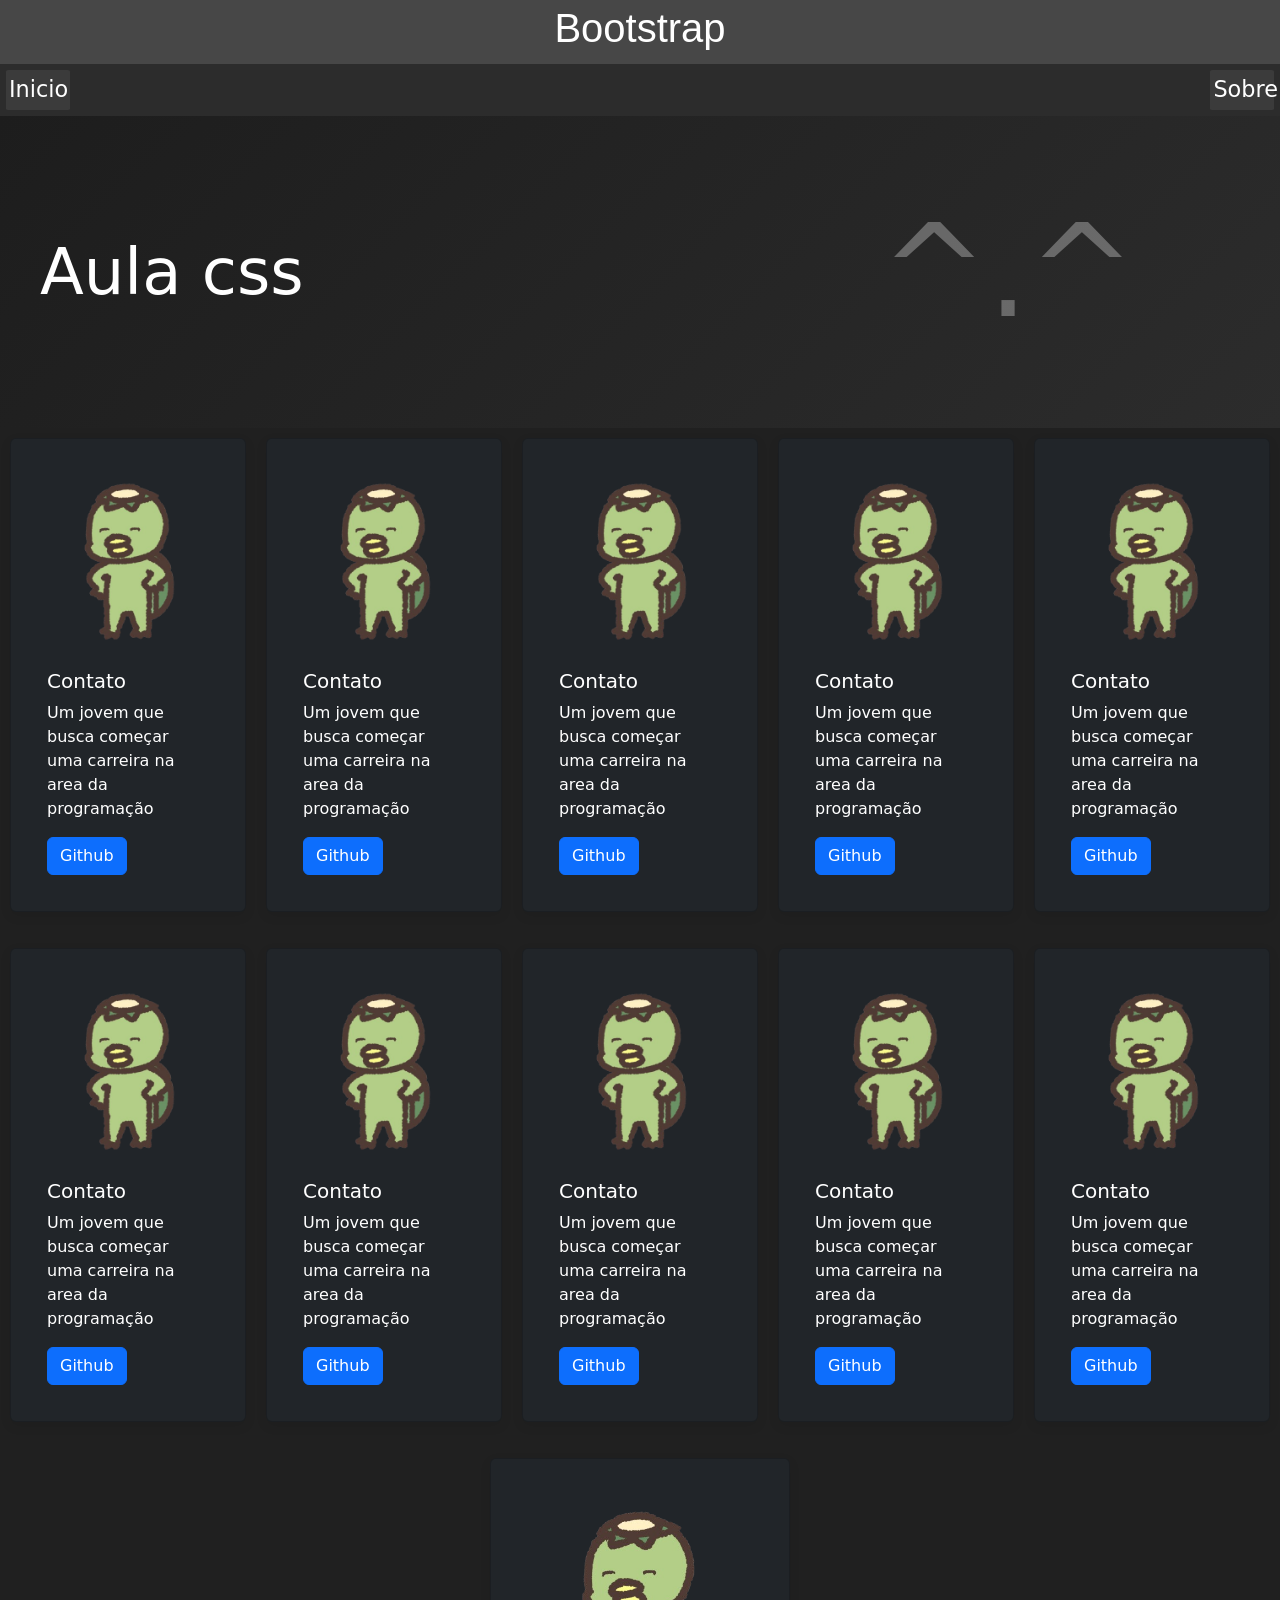
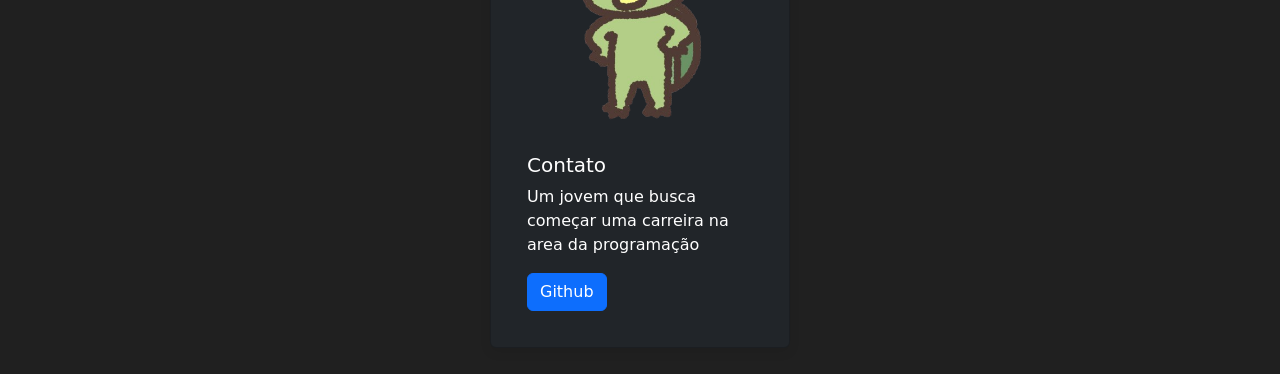
==== index.html @ 44092b79 "bootstrap" ====
<!DOCTYPE html>
<html lang="en">

<head>
    <meta charset="UTF-8">
    <meta name="viewport" content="width=device-width, initial-scale=1.0">
    <title>Bootstrap</title>
    <link rel="stylesheet" href="css/style.css">
    <link href="https://cdn.jsdelivr.net/npm/bootstrap@5.0.2/dist/css/bootstrap.min.css" rel="stylesheet"
        integrity="sha384-EVSTQN3/azprG1Anm3QDgpJLIm9Nao0Yz1ztcQTwFspd3yD65VohhpuuCOmLASjC" crossorigin="anonymous">
</head>

<body>
    <header>
        <h1>Bootstrap</h1>
    </header>
    <nav>
        <a href="index.html">Inicio</a>
        <a href="sobre.html">Sobre</a>

    </nav>
    <div class="hero">
        <div class="hero-texto">Aula css</div>
        <div class="hero-icone">^.^</div>
    </div>
    <main>
        <div class="cards-grid">
            <div class="card text-white bg-dark mb-3" style="width: 20rem;">
                <img src="/img/perfil.png" class="card-img-top" alt="...">
                <div class="card-body">
                    <h5 class="card-title">Contato</h5>
                    <p class="card-text">Um jovem que busca começar uma carreira na area da programação</p>
                    <a href="https://github.com/hericota" rel="noopener" target="_blank" class="btn btn-primary"
                        id="btn-secundario">Github</a>
                </div>
            </div>
                        <div class="card text-white bg-dark mb-3" style="width: 20rem;">
                <img src="/img/perfil.png" class="card-img-top" alt="...">
                <div class="card-body">
                    <h5 class="card-title">Contato</h5>
                    <p class="card-text">Um jovem que busca começar uma carreira na area da programação</p>
                    <a href="https://github.com/hericota" rel="noopener" target="_blank" class="btn btn-primary"
                        id="btn-secundario">Github</a>
                </div>
            </div>
                        <div class="card text-white bg-dark mb-3" style="width: 20rem;">
                <img src="/img/perfil.png" class="card-img-top" alt="...">
                <div class="card-body">
                    <h5 class="card-title">Contato</h5>
                    <p class="card-text">Um jovem que busca começar uma carreira na area da programação</p>
                    <a href="https://github.com/hericota" rel="noopener" target="_blank" class="btn btn-primary"
                        id="btn-secundario">Github</a>
                </div>
            </div>
                        <div class="card text-white bg-dark mb-3" style="width: 20rem;">
                <img src="/img/perfil.png" class="card-img-top" alt="...">
                <div class="card-body">
                    <h5 class="card-title">Contato</h5>
                    <p class="card-text">Um jovem que busca começar uma carreira na area da programação</p>
                    <a href="https://github.com/hericota" rel="noopener" target="_blank" class="btn btn-primary"
                        id="btn-secundario">Github</a>
                </div>
            </div>
                        <div class="card text-white bg-dark mb-3" style="width: 20rem;">
                <img src="/img/perfil.png" class="card-img-top" alt="...">
                <div class="card-body">
                    <h5 class="card-title">Contato</h5>
                    <p class="card-text">Um jovem que busca começar uma carreira na area da programação</p>
                    <a href="https://github.com/hericota" rel="noopener" target="_blank" class="btn btn-primary"
                        id="btn-secundario">Github</a>
                </div>
            </div>
                        <div class="card text-white bg-dark mb-3" style="width: 20rem;">
                <img src="/img/perfil.png" class="card-img-top" alt="...">
                <div class="card-body">
                    <h5 class="card-title">Contato</h5>
                    <p class="card-text">Um jovem que busca começar uma carreira na area da programação</p>
                    <a href="https://github.com/hericota" rel="noopener" target="_blank" class="btn btn-primary"
                        id="btn-secundario">Github</a>
                </div>
            </div>
                        <div class="card text-white bg-dark mb-3" style="width: 20rem;">
                <img src="/img/perfil.png" class="card-img-top" alt="...">
                <div class="card-body">
                    <h5 class="card-title">Contato</h5>
                    <p class="card-text">Um jovem que busca começar uma carreira na area da programação</p>
                    <a href="https://github.com/hericota" rel="noopener" target="_blank" class="btn btn-primary"
                        id="btn-secundario">Github</a>
                </div>
            </div>
                        <div class="card text-white bg-dark mb-3" style="width: 20rem;">
                <img src="/img/perfil.png" class="card-img-top" alt="...">
                <div class="card-body">
                    <h5 class="card-title">Contato</h5>
                    <p class="card-text">Um jovem que busca começar uma carreira na area da programação</p>
                    <a href="https://github.com/hericota" rel="noopener" target="_blank" class="btn btn-primary"
                        id="btn-secundario">Github</a>
                </div>
            </div>
                        <div class="card text-white bg-dark mb-3" style="width: 20rem;">
                <img src="/img/perfil.png" class="card-img-top" alt="...">
                <div class="card-body">
                    <h5 class="card-title">Contato</h5>
                    <p class="card-text">Um jovem que busca começar uma carreira na area da programação</p>
                    <a href="https://github.com/hericota" rel="noopener" target="_blank" class="btn btn-primary"
                        id="btn-secundario">Github</a>
                </div>
            </div>
                        <div class="card text-white bg-dark mb-3" style="width: 20rem;">
                <img src="/img/perfil.png" class="card-img-top" alt="...">
                <div class="card-body">
                    <h5 class="card-title">Contato</h5>
                    <p class="card-text">Um jovem que busca começar uma carreira na area da programação</p>
                    <a href="https://github.com/hericota" rel="noopener" target="_blank" class="btn btn-primary"
                        id="btn-secundario">Github</a>
                </div>
            </div>
                        <div class="card text-white bg-dark mb-3" style="width: 20rem;">
                <img src="/img/perfil.png" class="card-img-top" alt="...">
                <div class="card-body">
                    <h5 class="card-title">Contato</h5>
                    <p class="card-text">Um jovem que busca começar uma carreira na area da programação</p>
                    <a href="https://github.com/hericota" rel="noopener" target="_blank" class="btn btn-primary"
                        id="btn-secundario">Github</a>
                </div>
            </div>
        </div>
    </main>
    <footer>

    </footer>
</body>

</html>
---- css/style.css ----
:root {
    --cor-header: #474747;
    --cor-primaria: #505050;
    --cor-secundaria: #2c2c2c;
    --cor-destaque: #ea580c;
    --fonte: 'Segoe UI', Arial, sans-serif;
    --raio: 10px;
    --sombra: 0 4px 12px rgba(0, 0, 0, .08);
}

body {
    background-color: var(--cor-primaria);
}

/* Usando as variáveis */
header {
    background: var(--cor-header);
    font-family: var(--fonte);
    color: white;
    display: flex;
    align-items: center;
    justify-content: space-evenly;
    padding: 0 40px;
    height: 64px;
    border-bottom: 50px;
}

main {
    background-color: rgb(32, 32, 32);
    padding: 10px;
}

nav {
    display: flex;
    gap: 8px;
    justify-content: space-between;
    background-color: var(--cor-secundaria);
    padding: 4px;
}

nav a {
    color: white;
    text-decoration: none;
    background-color: rgb(59, 59, 59);
    padding: 3px;
    border-radius: 4%;
    font-size: 1.4rem;
    margin: 2px;
    text-align: center;
    width: 5%;
}

.hero {
    display: flex;
    align-items: center;
    gap: 40px;
    padding: 60px 40px;
    background: linear-gradient(135deg, #1d1d1d, var(--cor-secundaria));
    color: white;
}

.hero-texto {
    flex: 3;
    font-size: 4rem;
}

.hero-icone {
    flex: 2;
    text-align: center;
    font-size: 8rem;
    opacity: 0.3;
}

.cards-grid {
    display: flex;
    flex-wrap: wrap;
    justify-content: center;
    gap: 20px;
}

.card {
    flex: 1 1 220px;
    /* cresce | encolhe | base 220px */
    max-width: 300px;
    background: white;
    border-radius: var(--raio);
    padding: 20px;
    box-shadow: var(--sombra);
}

.layout-2col {
    display: flex;
    gap: 40px;
    align-items: flex-start;
}

.layout-2col .conteudo {
    flex: 2;
}
.layout-2col .conteudo img{
    flex-wrap: wrap;
}

.layout-2col .lateral {
    flex: 1;
}
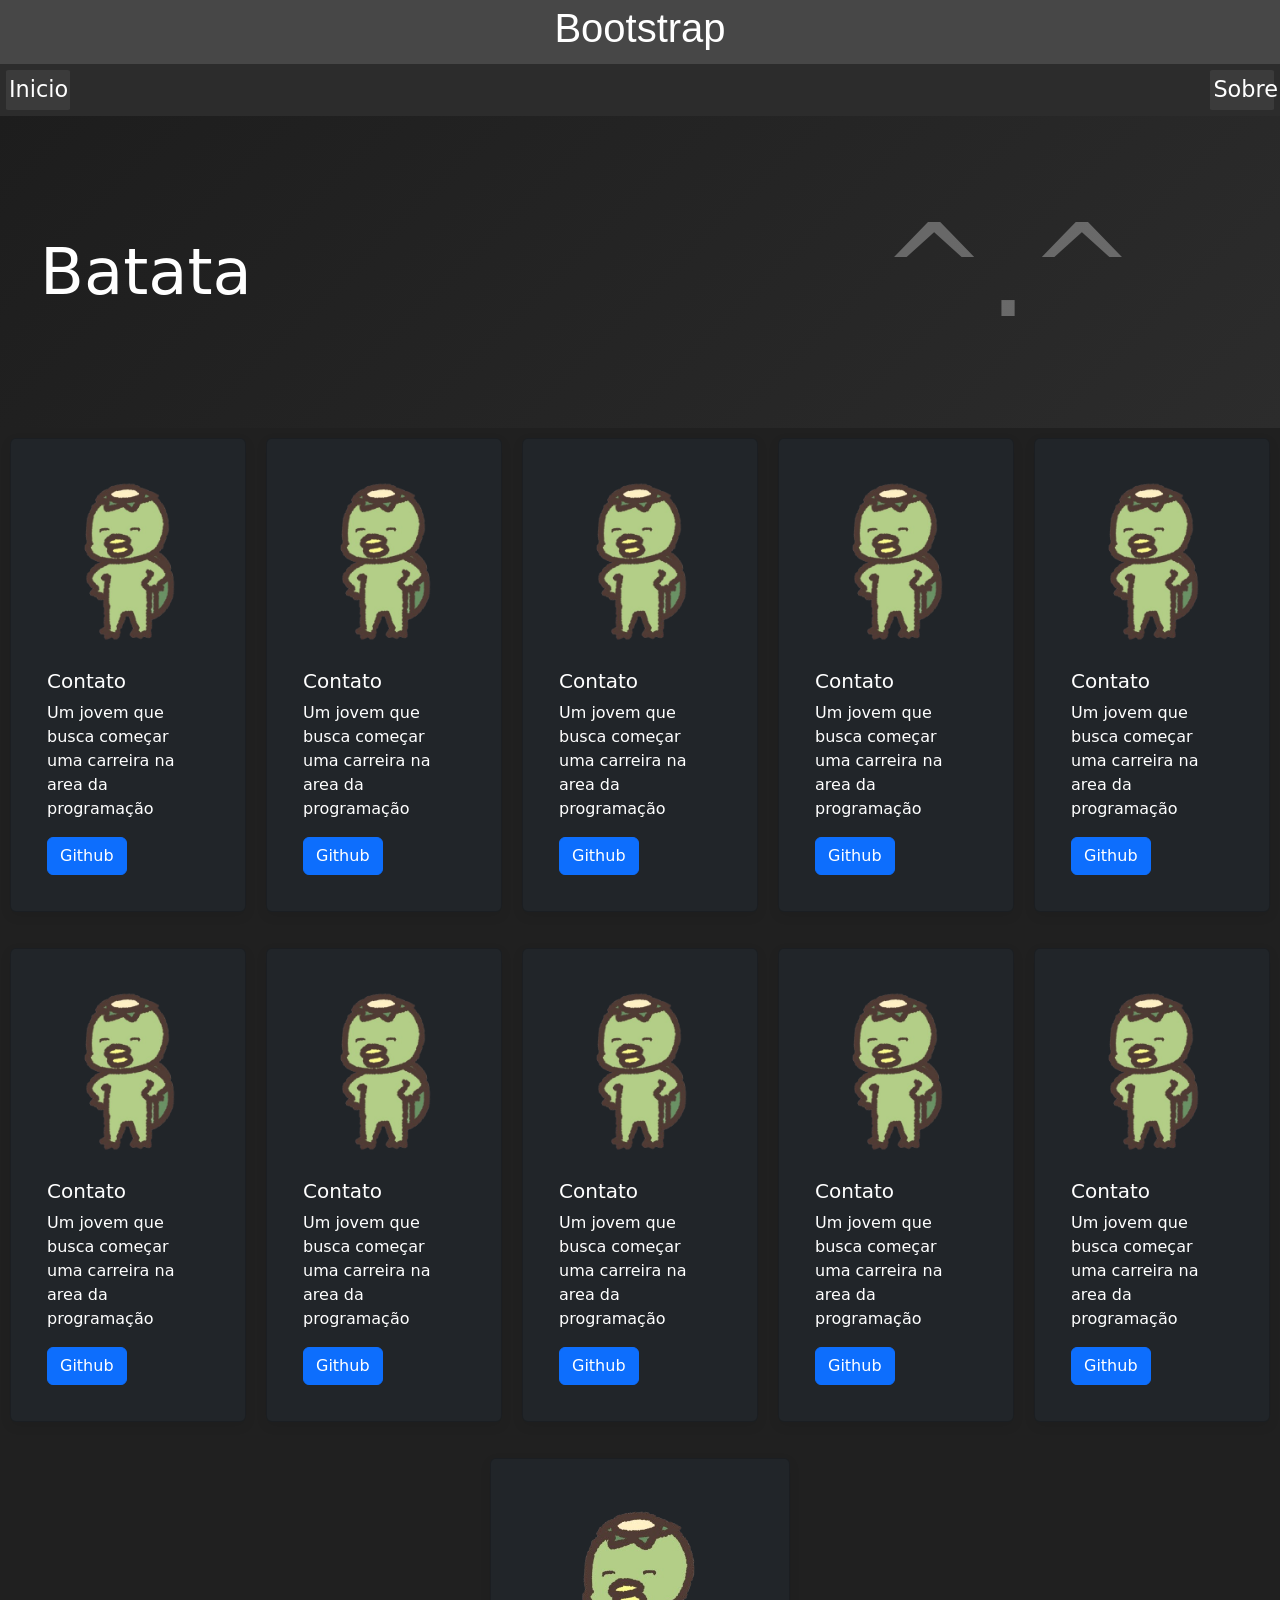
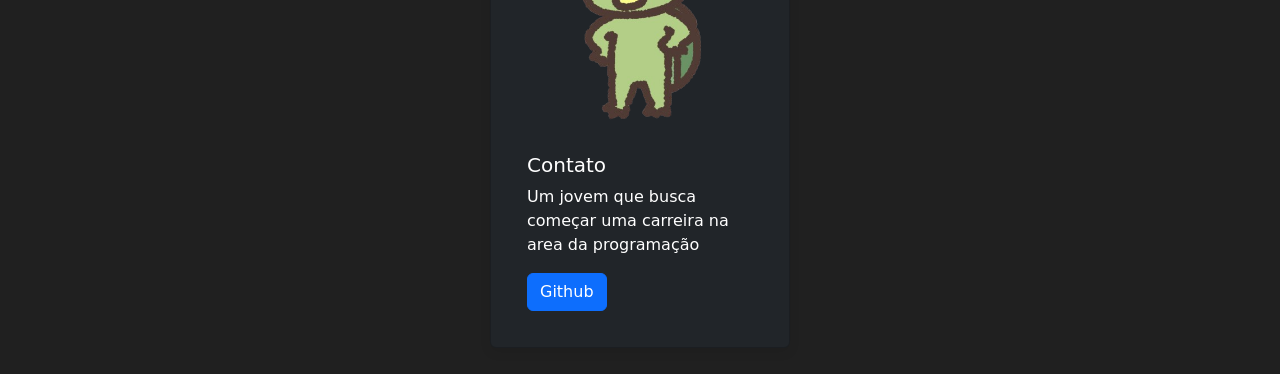
==== commit d229930e: "atualização" ====
--- a/index.html
+++ b/index.html
@@ -20,7 +20,7 @@
 
     </nav>
     <div class="hero">
-        <div class="hero-texto">Aula css</div>
+        <div class="hero-texto">Batata</div>
         <div class="hero-icone">^.^</div>
     </div>
     <main>
--- a/css/style.css
+++ b/css/style.css
@@ -92,15 +92,41 @@
     display: flex;
     gap: 40px;
     align-items: flex-start;
+    color: white;
 }
 
 .layout-2col .conteudo {
     flex: 2;
 }
-.layout-2col .conteudo img{
-    flex-wrap: wrap;
+.layout-2col .conteudo h2{
+    justify-self: center;
+    font-size: 5rem;
+}
+.layout-2col .conteudo p{
+    margin-top: 20px;
+    font-size: 1.6rem;
+    text-align: center;
+}
+.layout-2col .lateral ol{
+    margin-top: 20px;
+    font-size: 1.6rem;
+    text-align: center;
+}
+.layout-2col .lateral{
+    font-size: 1.6rem;
+    text-align: center;
+    background-color: #2c2c2c;
+
 }
 
 .layout-2col .lateral {
     flex: 1;
+}
+aside ol{
+    list-style-type: upper-roman;
+    color: #d2f5f7;
+    padding-left: 20px;
+}
+aside ol::marker{
+    color: white;
 }
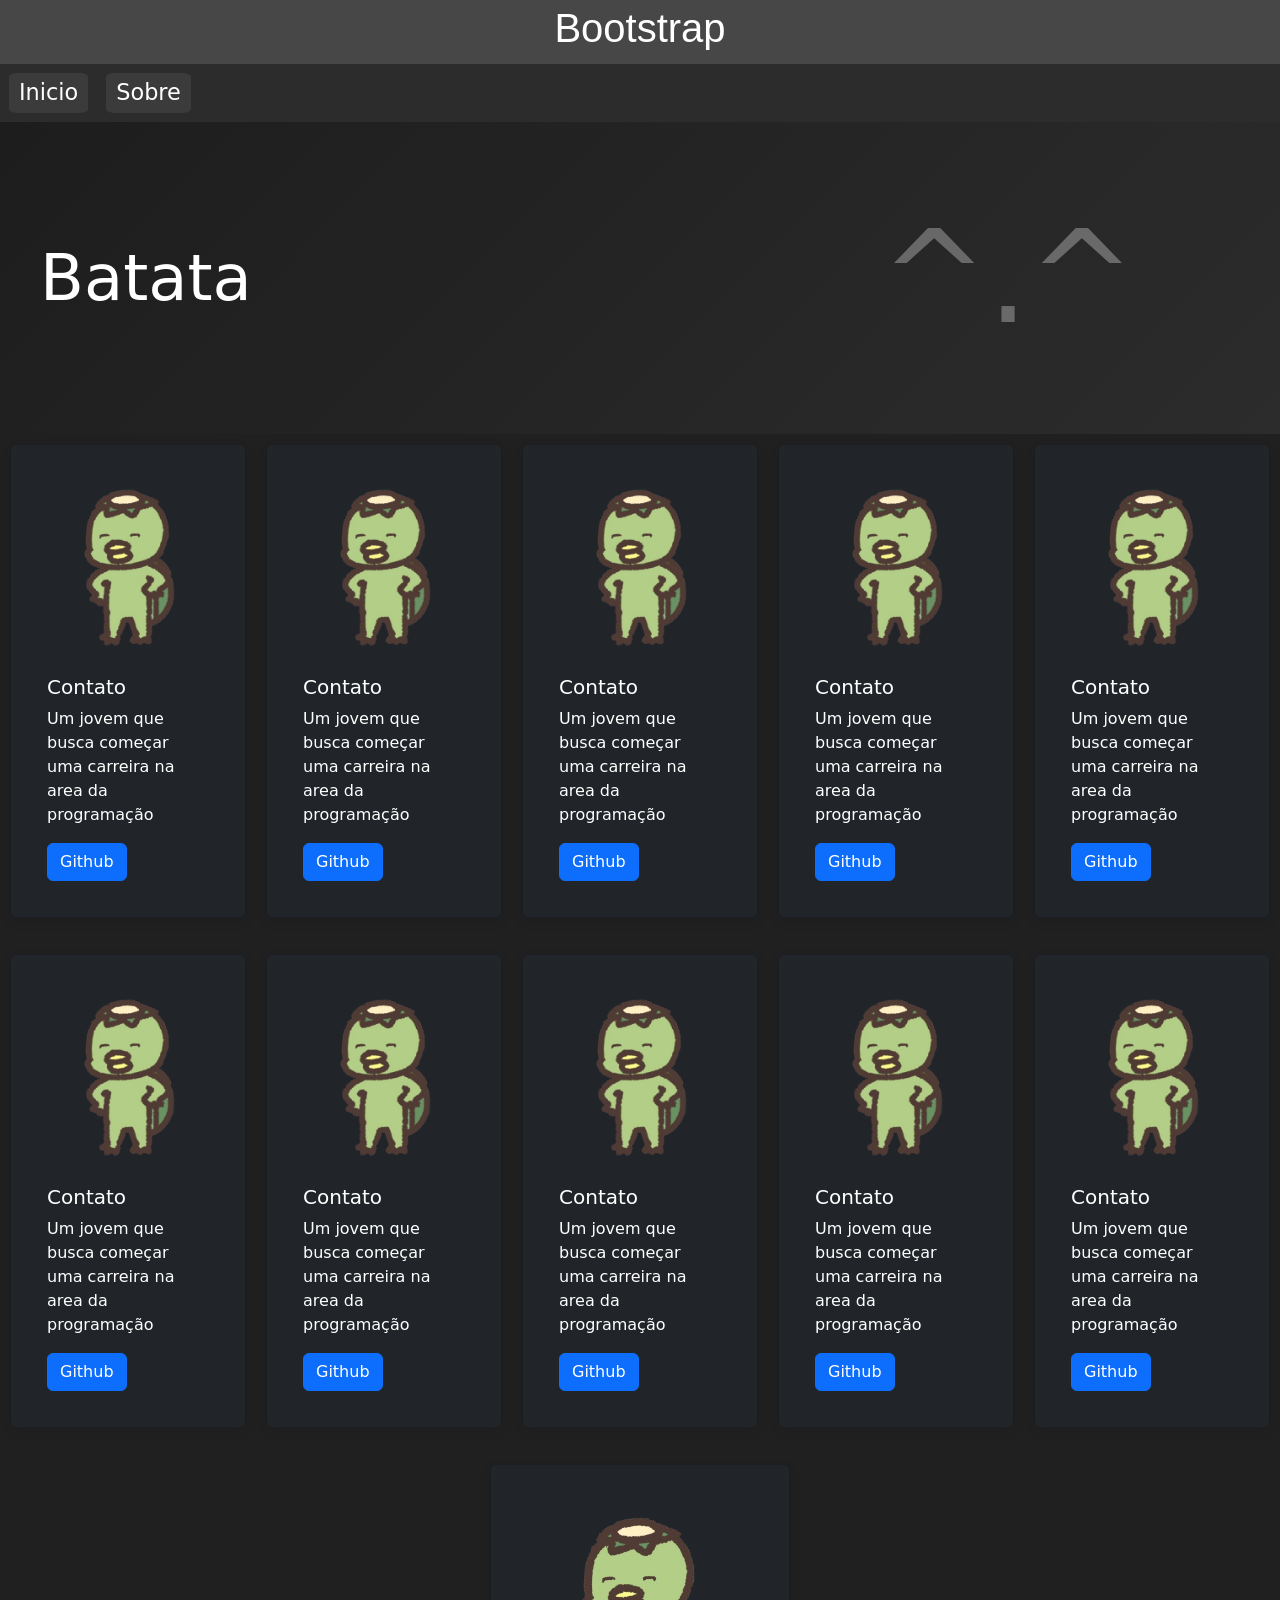
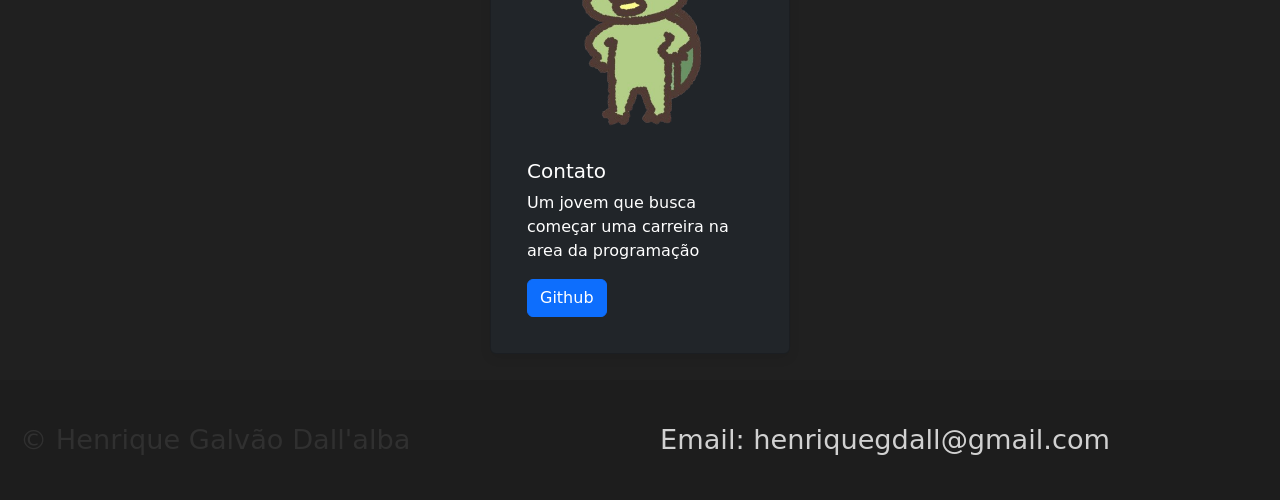
==== commit 86ca2f4b: "footer_update" ====
--- a/index.html
+++ b/index.html
@@ -34,7 +34,7 @@
                         id="btn-secundario">Github</a>
                 </div>
             </div>
-                        <div class="card text-white bg-dark mb-3" style="width: 20rem;">
+            <div class="card text-white bg-dark mb-3" style="width: 20rem;">
                 <img src="/img/perfil.png" class="card-img-top" alt="...">
                 <div class="card-body">
                     <h5 class="card-title">Contato</h5>
@@ -43,7 +43,7 @@
                         id="btn-secundario">Github</a>
                 </div>
             </div>
-                        <div class="card text-white bg-dark mb-3" style="width: 20rem;">
+            <div class="card text-white bg-dark mb-3" style="width: 20rem;">
                 <img src="/img/perfil.png" class="card-img-top" alt="...">
                 <div class="card-body">
                     <h5 class="card-title">Contato</h5>
@@ -52,7 +52,7 @@
                         id="btn-secundario">Github</a>
                 </div>
             </div>
-                        <div class="card text-white bg-dark mb-3" style="width: 20rem;">
+            <div class="card text-white bg-dark mb-3" style="width: 20rem;">
                 <img src="/img/perfil.png" class="card-img-top" alt="...">
                 <div class="card-body">
                     <h5 class="card-title">Contato</h5>
@@ -61,7 +61,7 @@
                         id="btn-secundario">Github</a>
                 </div>
             </div>
-                        <div class="card text-white bg-dark mb-3" style="width: 20rem;">
+            <div class="card text-white bg-dark mb-3" style="width: 20rem;">
                 <img src="/img/perfil.png" class="card-img-top" alt="...">
                 <div class="card-body">
                     <h5 class="card-title">Contato</h5>
@@ -70,7 +70,7 @@
                         id="btn-secundario">Github</a>
                 </div>
             </div>
-                        <div class="card text-white bg-dark mb-3" style="width: 20rem;">
+            <div class="card text-white bg-dark mb-3" style="width: 20rem;">
                 <img src="/img/perfil.png" class="card-img-top" alt="...">
                 <div class="card-body">
                     <h5 class="card-title">Contato</h5>
@@ -79,7 +79,7 @@
                         id="btn-secundario">Github</a>
                 </div>
             </div>
-                        <div class="card text-white bg-dark mb-3" style="width: 20rem;">
+            <div class="card text-white bg-dark mb-3" style="width: 20rem;">
                 <img src="/img/perfil.png" class="card-img-top" alt="...">
                 <div class="card-body">
                     <h5 class="card-title">Contato</h5>
@@ -88,7 +88,7 @@
                         id="btn-secundario">Github</a>
                 </div>
             </div>
-                        <div class="card text-white bg-dark mb-3" style="width: 20rem;">
+            <div class="card text-white bg-dark mb-3" style="width: 20rem;">
                 <img src="/img/perfil.png" class="card-img-top" alt="...">
                 <div class="card-body">
                     <h5 class="card-title">Contato</h5>
@@ -97,7 +97,7 @@
                         id="btn-secundario">Github</a>
                 </div>
             </div>
-                        <div class="card text-white bg-dark mb-3" style="width: 20rem;">
+            <div class="card text-white bg-dark mb-3" style="width: 20rem;">
                 <img src="/img/perfil.png" class="card-img-top" alt="...">
                 <div class="card-body">
                     <h5 class="card-title">Contato</h5>
@@ -106,7 +106,7 @@
                         id="btn-secundario">Github</a>
                 </div>
             </div>
-                        <div class="card text-white bg-dark mb-3" style="width: 20rem;">
+            <div class="card text-white bg-dark mb-3" style="width: 20rem;">
                 <img src="/img/perfil.png" class="card-img-top" alt="...">
                 <div class="card-body">
                     <h5 class="card-title">Contato</h5>
@@ -115,7 +115,7 @@
                         id="btn-secundario">Github</a>
                 </div>
             </div>
-                        <div class="card text-white bg-dark mb-3" style="width: 20rem;">
+            <div class="card text-white bg-dark mb-3" style="width: 20rem;">
                 <img src="/img/perfil.png" class="card-img-top" alt="...">
                 <div class="card-body">
                     <h5 class="card-title">Contato</h5>
@@ -127,7 +127,16 @@
         </div>
     </main>
     <footer>
-
+        <div class="footer-grid">
+            <div class="footer-col" id="meu_copy">
+                <p>&copy; Henrique Galvão Dall'alba</p>
+            </div>
+            <div class="footer-col">
+                <p>
+                    Email: henriquegdall@gmail.com
+                </p>
+            </div>
+        </div>
     </footer>
 </body>
 
--- a/css/style.css
+++ b/css/style.css
@@ -33,7 +33,7 @@
 nav {
     display: flex;
     gap: 8px;
-    justify-content: space-between;
+    justify-content: left;
     background-color: var(--cor-secundaria);
     padding: 4px;
 }
@@ -42,12 +42,16 @@
     color: white;
     text-decoration: none;
     background-color: rgb(59, 59, 59);
-    padding: 3px;
-    border-radius: 4%;
+    padding: 3px 10px;
+    border-radius: 10%;
     font-size: 1.4rem;
-    margin: 2px;
+    margin: 5px;
     text-align: center;
-    width: 5%;
+}
+
+nav a:hover {
+    background-color: rgb(182, 182, 182);
+    color: rgb(59, 59, 59);
 }
 
 .hero {
@@ -98,35 +102,70 @@
 .layout-2col .conteudo {
     flex: 2;
 }
-.layout-2col .conteudo h2{
+
+.layout-2col .conteudo h2 {
     justify-self: center;
-    font-size: 5rem;
+    font-size: 3.5rem;
 }
-.layout-2col .conteudo p{
+
+.layout-2col .conteudo p {
     margin-top: 20px;
     font-size: 1.6rem;
     text-align: center;
 }
-.layout-2col .lateral ol{
+
+.layout-2col .lateral ol {
     margin-top: 20px;
     font-size: 1.6rem;
-    text-align: center;
+    text-align: left;
 }
-.layout-2col .lateral{
-    font-size: 1.6rem;
-    text-align: center;
-    background-color: #2c2c2c;
+
+.layout-2col .lateral h2 {
+    font-size: 2rem;
+    text-align: left;
 
 }
 
 .layout-2col .lateral {
     flex: 1;
+    background-color: #2c2c2c;
+    padding: 10px;
+    border-radius: 10px;
 }
-aside ol{
+
+aside ol {
     list-style-type: upper-roman;
     color: #d2f5f7;
     padding-left: 20px;
 }
-aside ol::marker{
+
+aside ol::marker {
     color: white;
+}
+
+footer {
+    background-color: #1d1d1d;
+}
+
+.footer-grid {
+    display: flex;
+    justify-content: left;
+    gap: 40px;
+    flex-wrap: wrap;
+    max-width: 1300px;
+    margin: 0 auto;
+    padding: 40px 20px;
+    background-color: #1d1d1d;
+    color: rgb(209, 209, 209);
+    font-size: 1.7rem;
+    height: 120px;
+}
+
+.footer-col {
+    flex: 1;
+    min-width: 200px;
+}
+
+#meu_copy {
+    color: #303030;
 }
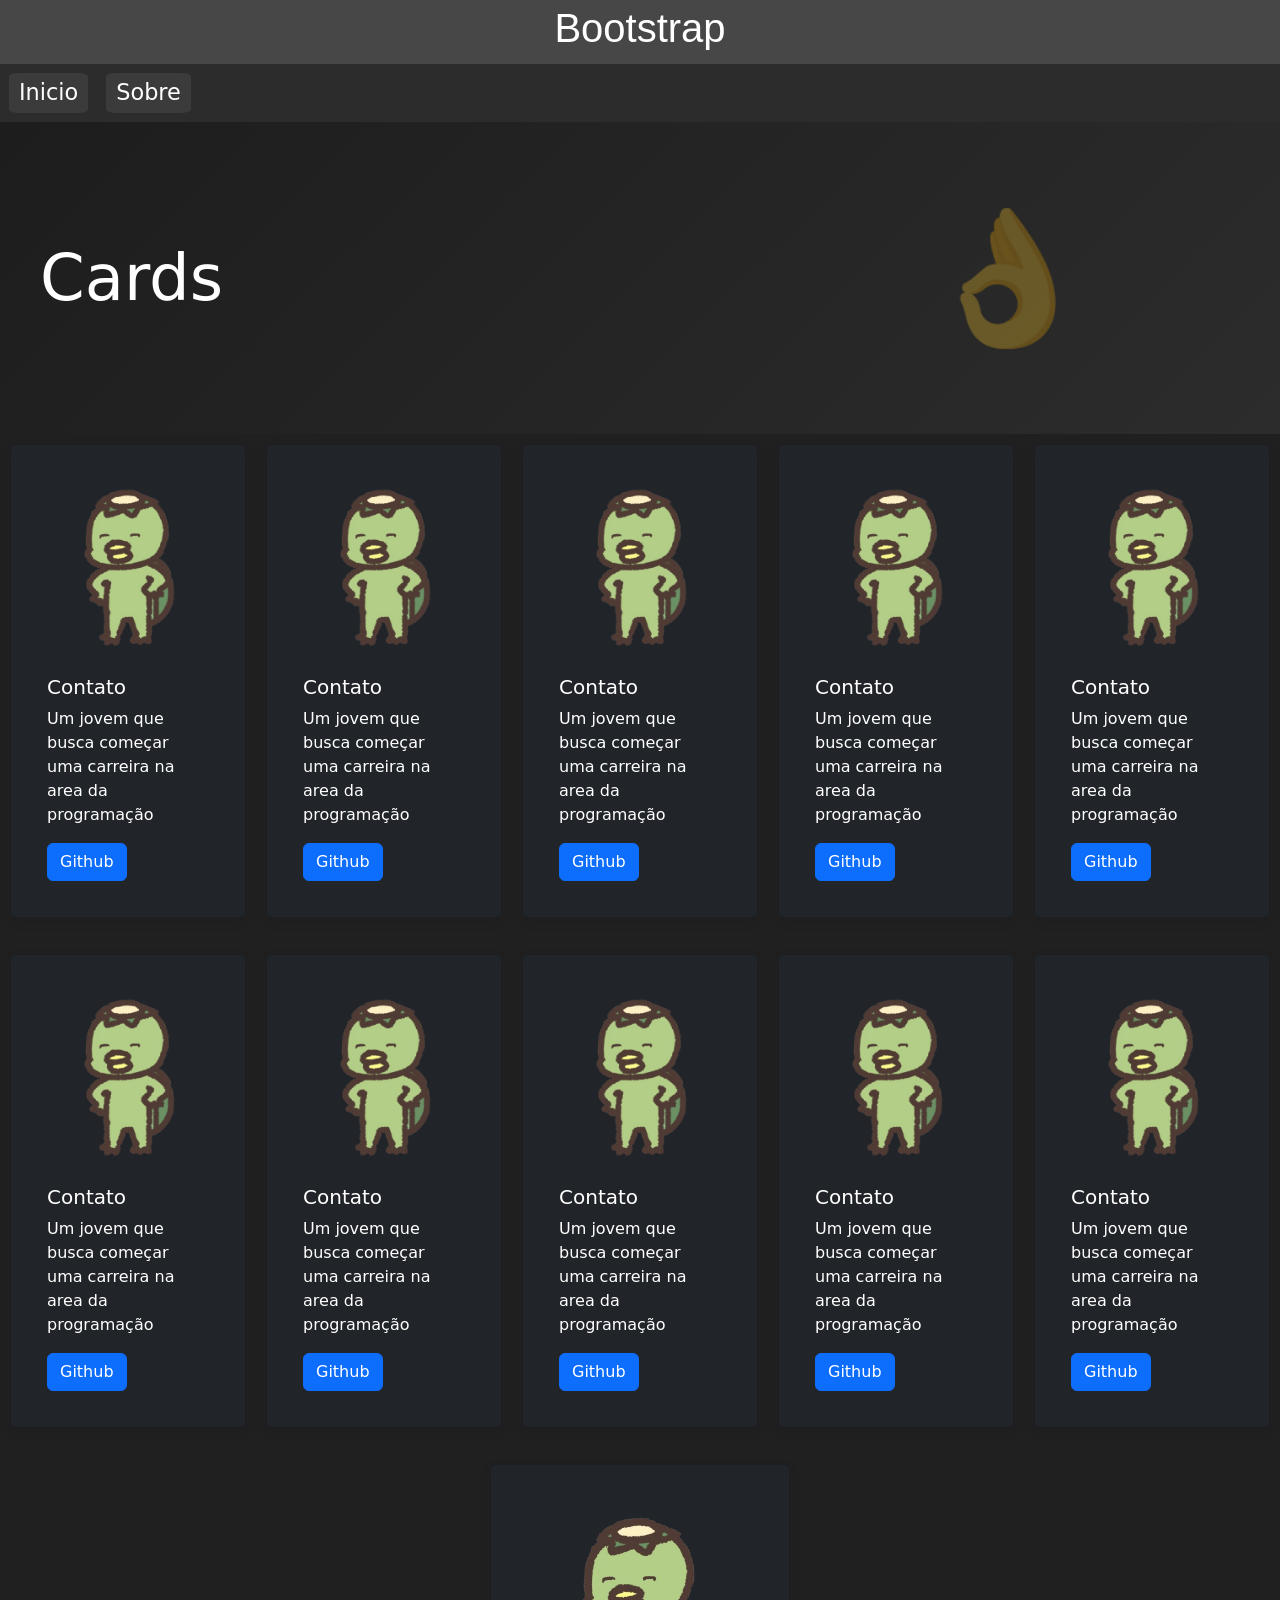
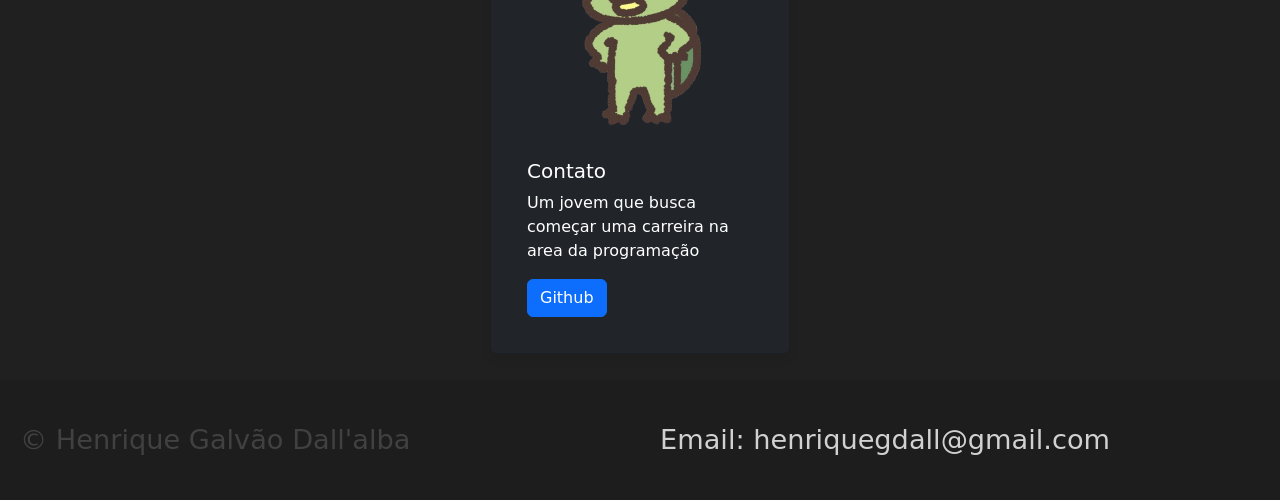
==== commit de1df18e: "espaçamento atulizado" ====
--- a/index.html
+++ b/index.html
@@ -20,8 +20,8 @@
 
     </nav>
     <div class="hero">
-        <div class="hero-texto">Batata</div>
-        <div class="hero-icone">^.^</div>
+        <div class="hero-texto">Cards</div>
+        <div class="hero-icone">👌</div>
     </div>
     <main>
         <div class="cards-grid">
--- a/css/style.css
+++ b/css/style.css
@@ -101,17 +101,28 @@
 
 .layout-2col .conteudo {
     flex: 2;
+    height: 290px;
 }
 
 .layout-2col .conteudo h2 {
     justify-self: center;
-    font-size: 3.5rem;
+    font-size: 2.5rem;
+    background-color:#2c2c2c;
+    padding: 10px;
+    border-radius: 10px;
 }
 
 .layout-2col .conteudo p {
-    margin-top: 20px;
-    font-size: 1.6rem;
+    margin-top: 40px;
+    font-size: 1.7rem;
     text-align: center;
+}
+.layout-2col .conteudo a{
+    text-decoration: none;
+    color: white;
+}
+.layout-2col .conteudo a:hover{
+    color: rgb(168, 168, 168);
 }
 
 .layout-2col .lateral ol {
@@ -149,7 +160,8 @@
 
 .footer-grid {
     display: flex;
-    justify-content: left;
+    justify-content: center;
+    align-items: center;
     gap: 40px;
     flex-wrap: wrap;
     max-width: 1300px;
@@ -167,5 +179,5 @@
 }
 
 #meu_copy {
-    color: #303030;
+    color: #414141;
 }
